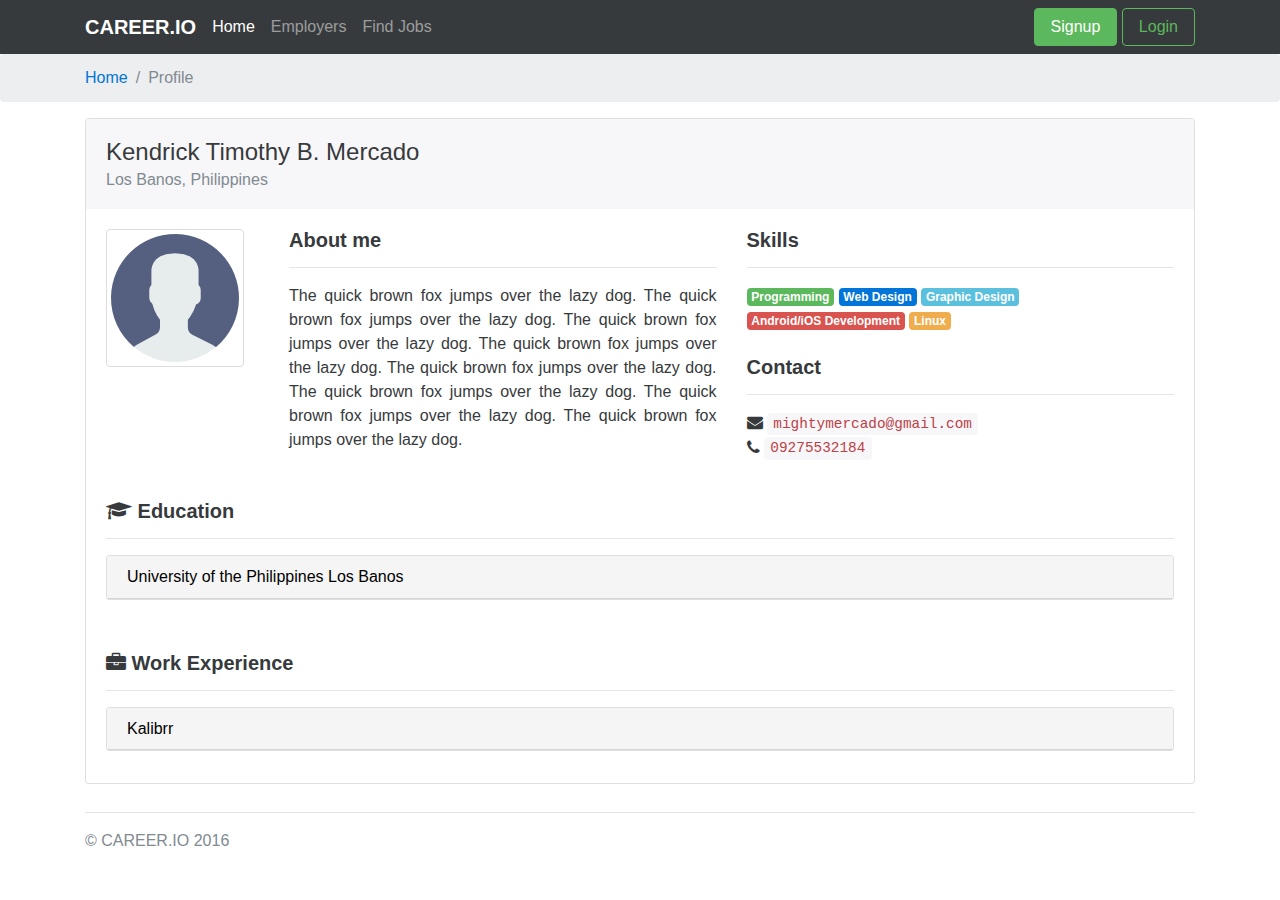
==== frontend/employer.html @ 7386864d "Worked on profile.html and searchjob.html" ====
<!doctype html>
<html ng-app="profile">

<head>
	<title>Profile</title>
	<meta charset="utf-8" />
	<!-- Latest compiled and minified CSS -->
	<link rel="stylesheet" href="assets/bootstrap.min.css">
	<link rel="stylesheet" href="assets/custom.css">
	<link rel="stylesheet" href="assets/font-awesome/css/font-awesome.min.css">
	<script src="assets/jquery-3.1.1.min.js"></script>
	<script src="assets/bootstrap.min.js"></script>
</head>

<body>
	<nav class="noradius navbar navbar-dark bg-inverse">
		<div class="container">
			<a class="navbar-brand logo" href="#"><strong>CAREER.IO</strong></a>
			<ul class="nav navbar-nav">
				<li class="nav-item active">
					<a class="nav-link" href="#">Home <span class="sr-only">(current)</span></a>
				</li>
				<li class="nav-item">
					<a class="nav-link" href="#">Employers</a>
				</li>
				<li class="nav-item">
					<a class="nav-link" href="#">Find Jobs</a>
				</li>
			</ul>
			<form class="form-inline float-xs-right">
				<button class="btn btn-success" type="submit">Signup</button>
				<button class="btn btn-outline-success" type="submit">Login</button>
			</form>
		</div>
	</nav>
	<ol class="breadcrumb">
		<div class="container">
			<li class="breadcrumb-item"><a href="#">Home</a></li>
			<li class="breadcrumb-item active">Profile</li>
		</div>
	</ol>
	<div class="container">
		<div class="card">
			<div class="card-block bg-faded">
				<h4 class="card-title">Kendrick Timothy B. Mercado</h4>
				<h6 class="card-subtitle text-muted">Los Banos, Philippines</h6>
			</div>
			<div class="card-block row">
				<div class="col-lg-2">
					<img src="assets/avatar.png" class="img-thumbnail">
				</div>
				<div class="col-lg-5 text-justify">
					<h5><strong>About me</strong></h5>
					<hr>
					<span class="display-6">The quick brown fox jumps over the lazy dog. The quick brown fox jumps over the lazy dog. The quick brown fox jumps over the lazy dog. The quick brown fox jumps over the lazy dog. The quick brown fox jumps over the lazy dog. The quick brown fox jumps over the lazy dog. The quick brown fox jumps over the lazy dog. The quick brown fox jumps over the lazy dog.</span>
				</div>
				<div class="col-lg-5">
					<h5><strong>Skills</strong></h5>
					<hr>
					<span class="tag tag-success">Programming</span>
					<span class="tag tag-primary">Web Design</span>
					<span class="tag tag-info">Graphic Design</span>
					<span class="tag tag-danger">Android/iOS Development</span>
					<span class="tag tag-warning">Linux</span>
					<br><br>
					<h5><strong>Contact</strong></h5>
					<hr>
					<i class="fa fa-envelope" aria-hidden="true"></i> <code class="display-6">mightymercado@gmail.com</code><br>
					<i class="fa fa-phone" aria-hidden="true"></i> <code class="display-6">09275532184</code>
				</div>
			</div>
			<div class="card-block">
				<h5><i class="fa fa-graduation-cap" aria-hidden="true"></i> <strong>Education</strong></h5>
				<hr>
				<div id="accordion" role="tablist" aria-multiselectable="true">
					<div class="card">
						<div class="card-header" role="tab" id="headingOne">
							<h6 class="mb-0">
								<a class="collapsed text-black" data-toggle="collapse" data-parent="#accordion" href="#collapseOne" aria-expanded="true" aria-controls="collapseOne">University of the Philippines Los Banos</a>
							</h6>
						</div>
						<div id="collapseOne" class="collapse" role="tabpanel" aria-labelledby="headingOne">
							<div class="card-block">
								<div class="row">
									<div class="col-lg-3 text-justify">
										<h6><i class="fa fa-university" aria-hidden="true"></i> <strong>Education Attainment</strong></h6>
										<span class="display-6">College</span>
									</div>
									<div class="col-lg-2 text-justify">
										<h6><i class="fa fa-calendar" aria-hidden="true"></i> <strong>From</strong></h6>
										<span class="display-6">August 2014</span>
									</div>
									<div class="col-lg-2 text-justify">
										<h6><i class="fa fa-calendar" aria-hidden="true"></i> <strong>To</strong></h6>
										<span class="display-6">May 2016</span>
									</div>
								</div>
								<br>
								<div class="row">
									<div class="col-lg-6 text-justify">
										<h6><i class="fa fa-trophy" aria-hidden="true"></i> <strong>Achievements/Description</strong></h6>
										<span class="display-6">
											The quick brown fox jumps over the lazy dog. Little did he know about the brown god who stole whatever.
										</span>
									</div>
								</div>
							</div>
						</div>
					</div>
				</div>
			</div>
			<div class="card-block">
				<h5><i class="fa fa-briefcase" aria-hidden="true"></i> <strong>Work Experience</strong></h5>
				<hr>
				<div id="accordion" role="tablist" aria-multiselectable="true">
					<div class="card">
						<div class="card-header" role="tab" id="headingOne">
							<h6 class="mb-0">
								<a class="collapsed text-black" data-toggle="collapse" data-parent="#accordion" href="#workOne" aria-expanded="true" aria-controls="workOne">Kalibrr</a>
							</h6>
						</div>
						<div id="workOne" class="collapse" role="tabpanel" aria-labelledby="headingOne">
							<div class="card-block">
								<div class="row">
									<div class="col-lg-3 text-justify">
										<h6><i class="fa fa-university" aria-hidden="true"></i> <strong>Job Title</strong></h6>
										<span class="display-6">Junior Developer</span>
									</div>
									<div class="col-lg-2 text-justify">
										<h6><i class="fa fa-calendar" aria-hidden="true"></i> <strong>From</strong></h6>
										<span class="display-6">August 2014</span>
									</div>
									<div class="col-lg-2 text-justify">
										<h6><i class="fa fa-calendar" aria-hidden="true"></i> <strong>To</strong></h6>
										<span class="display-6">May 2016</span>
									</div>
								</div>
								<br>
								<div class="row">
									<div class="col-lg-6 text-justify">
										<h6><i class="fa fa-trophy" aria-hidden="true"></i> <strong>Achievements/Description</strong></h6>
										<span class="display-6">
											The quick brown fox jumps over the lazy dog. Little did he know about the brown god who stole whatever.
										</span>
									</div>
								</div>
							</div>
						</div>
					</div>
				</div>
			</div>
		</div>
	</div>
	<footer class="footer">
		<div class="container">
			<hr>
			<p class="text-muted">© CAREER.IO 2016</p>
		</div>
	</footer>
	<script src="assets/angular.min.js"></script>
	<script src="controller/searchjob.js"></script>
</body>

</html>
---- frontend/assets/custom.css ----
.noradius {
	border-radius: 0;
}

.search-head {
	height: 75px;
}

.pagination-color {
	background-color: black;
	font-size: 50px;
}

.text-white {
	color: white;
}

.text-black {
	color: black;
}

.form-margin {
	margin-left: 20px;
	margin-right: 20px;
}
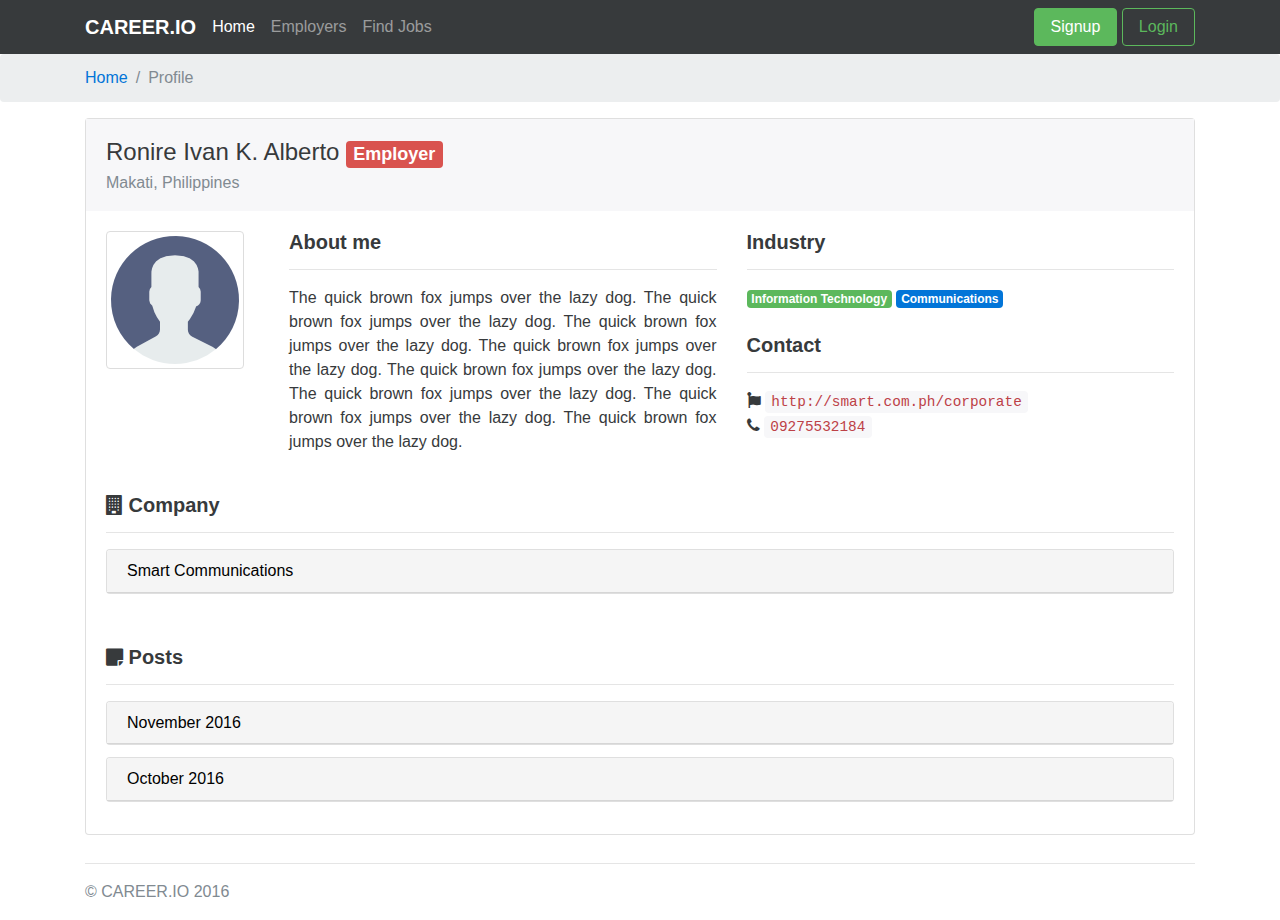
==== commit f19f8367: "stuff" ====
--- a/frontend/employer.html
+++ b/frontend/employer.html
@@ -41,10 +41,10 @@
 	</ol>
 	<div class="container">
 		<div class="card">
-			<div class="card-block bg-faded">
-				<h4 class="card-title">Kendrick Timothy B. Mercado</h4>
-				<h6 class="card-subtitle text-muted">Los Banos, Philippines</h6>
-			</div>
+				<div class="card-block bg-faded">
+					<h4 class="card-title">Ronire Ivan K. Alberto <span class="tag tag-danger">Employer</span> </h4>
+					<h6 class="card-subtitle text-muted">Makati, Philippines </h6>
+				</div>
 			<div class="card-block row">
 				<div class="col-lg-2">
 					<img src="assets/avatar.png" class="img-thumbnail">
@@ -55,50 +55,52 @@
 					<span class="display-6">The quick brown fox jumps over the lazy dog. The quick brown fox jumps over the lazy dog. The quick brown fox jumps over the lazy dog. The quick brown fox jumps over the lazy dog. The quick brown fox jumps over the lazy dog. The quick brown fox jumps over the lazy dog. The quick brown fox jumps over the lazy dog. The quick brown fox jumps over the lazy dog.</span>
 				</div>
 				<div class="col-lg-5">
-					<h5><strong>Skills</strong></h5>
+					<h5><strong>Industry</strong></h5>
 					<hr>
-					<span class="tag tag-success">Programming</span>
-					<span class="tag tag-primary">Web Design</span>
-					<span class="tag tag-info">Graphic Design</span>
-					<span class="tag tag-danger">Android/iOS Development</span>
-					<span class="tag tag-warning">Linux</span>
+					<span class="tag tag-success">Information Technology</span>
+					<span class="tag tag-primary">Communications</span>
 					<br><br>
 					<h5><strong>Contact</strong></h5>
 					<hr>
-					<i class="fa fa-envelope" aria-hidden="true"></i> <code class="display-6">mightymercado@gmail.com</code><br>
+					<i class="fa fa-font-awesome" aria-hidden="true"></i> <code class="display-6">http://smart.com.ph/corporate</code><br>
 					<i class="fa fa-phone" aria-hidden="true"></i> <code class="display-6">09275532184</code>
 				</div>
 			</div>
 			<div class="card-block">
-				<h5><i class="fa fa-graduation-cap" aria-hidden="true"></i> <strong>Education</strong></h5>
+				<h5><i class="fa fa-building" aria-hidden="true"></i> <strong>Company</strong></h5>
 				<hr>
 				<div id="accordion" role="tablist" aria-multiselectable="true">
 					<div class="card">
 						<div class="card-header" role="tab" id="headingOne">
 							<h6 class="mb-0">
-								<a class="collapsed text-black" data-toggle="collapse" data-parent="#accordion" href="#collapseOne" aria-expanded="true" aria-controls="collapseOne">University of the Philippines Los Banos</a>
+								<a class="collapsed text-black" data-toggle="collapse" data-parent="#accordion" href="#collapseOne" aria-expanded="true" aria-controls="collapseOne">Smart Communications</a>
 							</h6>
 						</div>
 						<div id="collapseOne" class="collapse" role="tabpanel" aria-labelledby="headingOne">
 							<div class="card-block">
 								<div class="row">
-									<div class="col-lg-3 text-justify">
-										<h6><i class="fa fa-university" aria-hidden="true"></i> <strong>Education Attainment</strong></h6>
-										<span class="display-6">College</span>
-									</div>
 									<div class="col-lg-2 text-justify">
 										<h6><i class="fa fa-calendar" aria-hidden="true"></i> <strong>From</strong></h6>
-										<span class="display-6">August 2014</span>
+										<span class="display-6">January 2016</span>
 									</div>
 									<div class="col-lg-2 text-justify">
 										<h6><i class="fa fa-calendar" aria-hidden="true"></i> <strong>To</strong></h6>
-										<span class="display-6">May 2016</span>
+										<span class="display-6">Now</span>
 									</div>
 								</div>
 								<br>
 								<div class="row">
 									<div class="col-lg-6 text-justify">
-										<h6><i class="fa fa-trophy" aria-hidden="true"></i> <strong>Achievements/Description</strong></h6>
+										<h6><i class="fa fa-building-o" aria-hidden="true"></i> <strong>Main Office:</strong></h6>
+										<span class="display-6">
+											Makati City, Philippines
+										</span>
+									</div>
+								</div>
+								<br>
+								<div class="row">
+									<div class="col-lg-6 text-justify">
+										<h6><i class="fa fa-trophy" aria-hidden="true"></i> <strong>Innovations/Awards</strong></h6>
 										<span class="display-6">
 											The quick brown fox jumps over the lazy dog. Little did he know about the brown god who stole whatever.
 										</span>
@@ -109,37 +111,41 @@
 					</div>
 				</div>
 			</div>
+			
 			<div class="card-block">
-				<h5><i class="fa fa-briefcase" aria-hidden="true"></i> <strong>Work Experience</strong></h5>
+				<h5><i class="fa fa-sticky-note" aria-hidden="true"></i> <strong>Posts</strong></h5>
 				<hr>
 				<div id="accordion" role="tablist" aria-multiselectable="true">
 					<div class="card">
 						<div class="card-header" role="tab" id="headingOne">
 							<h6 class="mb-0">
-								<a class="collapsed text-black" data-toggle="collapse" data-parent="#accordion" href="#workOne" aria-expanded="true" aria-controls="workOne">Kalibrr</a>
+								<a class="collapsed text-black" data-toggle="collapse" data-parent="#accordion" href="#postOne" aria-expanded="true" aria-controls="postOne">
+								November 2016
+								</a>
 							</h6>
 						</div>
-						<div id="workOne" class="collapse" role="tabpanel" aria-labelledby="headingOne">
+						<div id="postOne" class="collapse" role="tabpanel" aria-labelledby="headingOne">
 							<div class="card-block">
 								<div class="row">
-									<div class="col-lg-3 text-justify">
-										<h6><i class="fa fa-university" aria-hidden="true"></i> <strong>Job Title</strong></h6>
-										<span class="display-6">Junior Developer</span>
-									</div>
-									<div class="col-lg-2 text-justify">
-										<h6><i class="fa fa-calendar" aria-hidden="true"></i> <strong>From</strong></h6>
-										<span class="display-6">August 2014</span>
-									</div>
-									<div class="col-lg-2 text-justify">
-										<h6><i class="fa fa-calendar" aria-hidden="true"></i> <strong>To</strong></h6>
-										<span class="display-6">May 2016</span>
+									<div class="col-lg-6 text-justify">
+										<a href="#" class="card-link"><p>Hiring: Web Designer</p></a>
 									</div>
 								</div>
-								<br>
+							</div>
+						</div>
+					</div>
+					<div class="card">
+						<div class="card-header" role="tab" id="headingOne">
+							<h6 class="mb-0">
+								<a class="collapsed text-black" data-toggle="collapse" data-parent="#accordion" href="#postTwo" aria-expanded="true" aria-controls="postTwo">
+								October 2016
+								</a>
+							</h6>
+						</div>
+						<div id="postTwo" class="collapse" role="tabpanel" aria-labelledby="headingOne">
+							<div class="card-block">
 								<div class="row">
 									<div class="col-lg-6 text-justify">
-										<h6><i class="fa fa-trophy" aria-hidden="true"></i> <strong>Achievements/Description</strong></h6>
-										<span class="display-6">
 											The quick brown fox jumps over the lazy dog. Little did he know about the brown god who stole whatever.
 										</span>
 									</div>
--- a/frontend/assets/custom.css
+++ b/frontend/assets/custom.css
@@ -23,3 +23,7 @@
 	margin-left: 20px;
 	margin-right: 20px;
 }
+
+#nav {
+	margin-bottom: 0;
+}
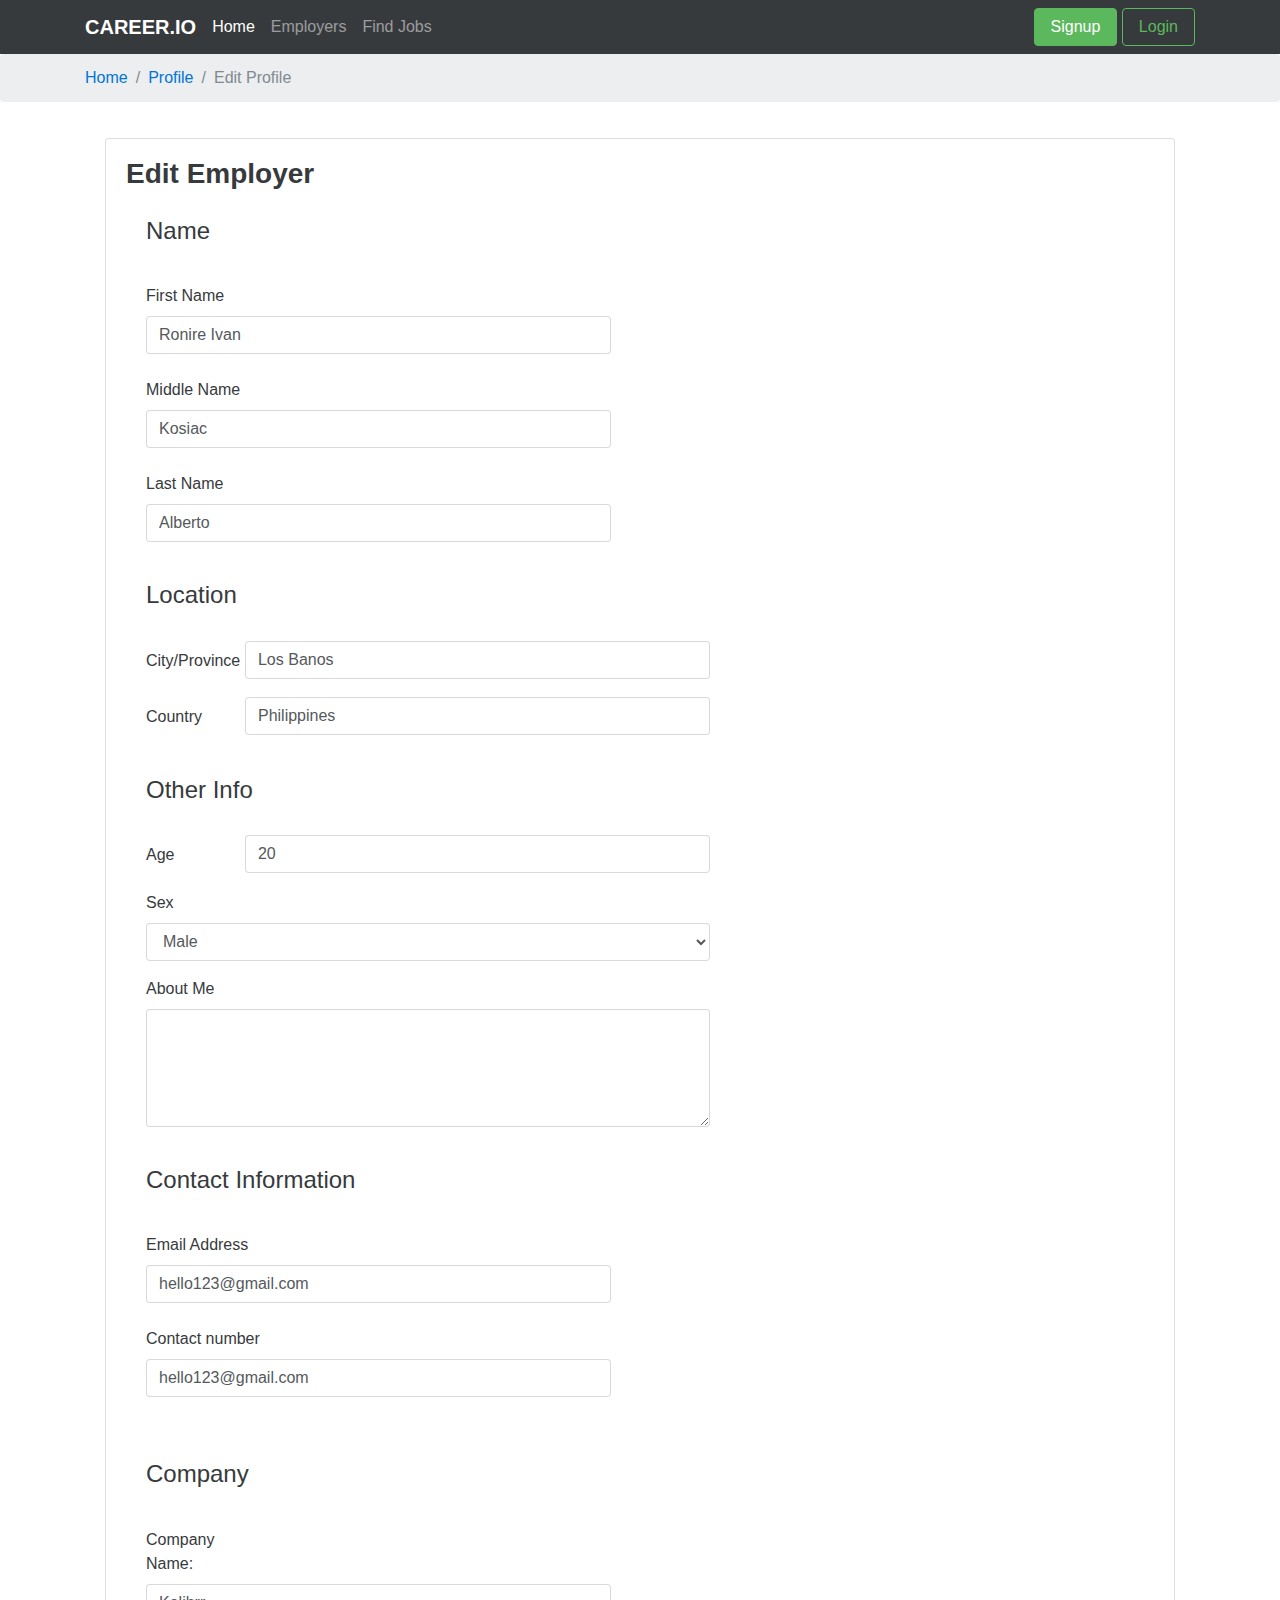
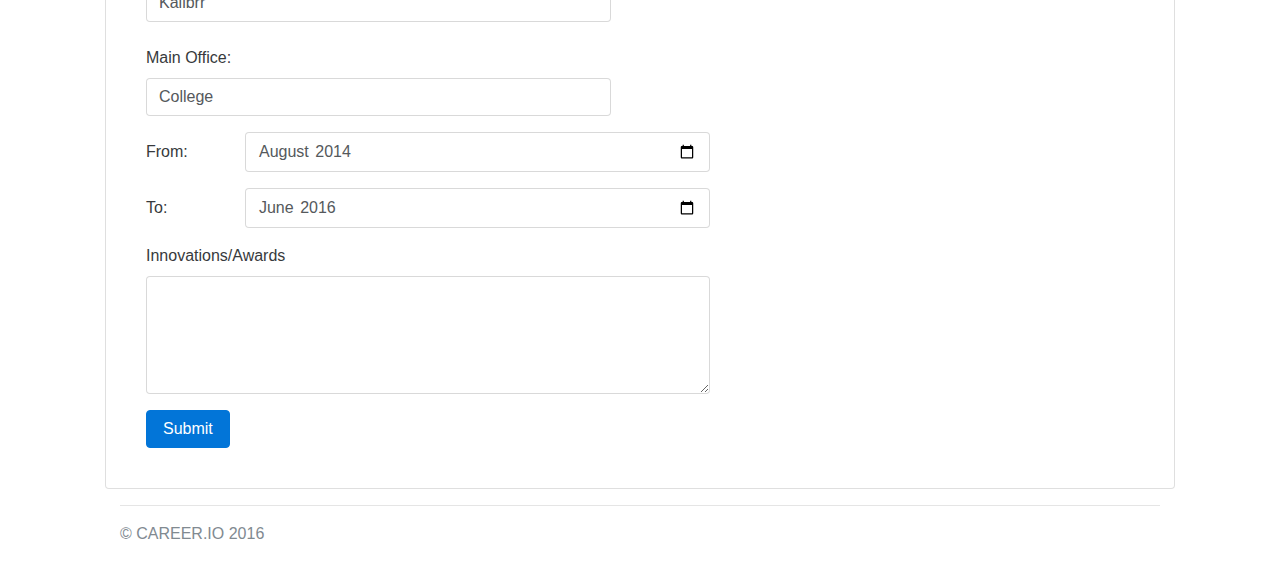
==== commit 15bd7872: "Employer Page Updated" ====
--- a/frontend/employer.html
+++ b/frontend/employer.html
@@ -1,8 +1,8 @@
 <!doctype html>
-<html ng-app="profile">
+<html ng-app="job">
 
 <head>
-	<title>Profile</title>
+	<title>Job</title>
 	<meta charset="utf-8" />
 	<!-- Latest compiled and minified CSS -->
 	<link rel="stylesheet" href="assets/bootstrap.min.css">
@@ -11,7 +11,6 @@
 	<script src="assets/jquery-3.1.1.min.js"></script>
 	<script src="assets/bootstrap.min.js"></script>
 </head>
-
 <body>
 	<nav class="noradius navbar navbar-dark bg-inverse">
 		<div class="container">
@@ -28,135 +27,246 @@
 				</li>
 			</ul>
 			<form class="form-inline float-xs-right">
-				<button class="btn btn-success" type="submit">Signup</button>
-				<button class="btn btn-outline-success" type="submit">Login</button>
+				<button type="button" class="btn btn-success" data-toggle="modal" data-target="#signupModal">Signup</button>
+				<button type="button" class="btn btn-outline-success" data-toggle="modal" data-target="#loginModel">Login</button>
 			</form>
 		</div>
 	</nav>
+	
 	<ol class="breadcrumb">
 		<div class="container">
-			<li class="breadcrumb-item"><a href="#">Home</a></li>
-			<li class="breadcrumb-item active">Profile</li>
+		  <li class="breadcrumb-item"><a href="#">Home</a></li>
+		  <li class="breadcrumb-item"><a href="#">Profile</a></li>
+		  <li class="breadcrumb-item active">Edit Profile</li>
 		</div>
 	</ol>
+	
+	<!-- Modal -->
+	<div class="modal fade" id="loginModel" tabindex="-1" role="dialog" aria-labelledby="myModalLabel" aria-hidden="true">
+	  <div class="modal-dialog" role="document">
+		<div class="modal-content">
+		  <div class="modal-header">
+			<button type="button" class="close" data-dismiss="modal" aria-label="Close">
+			  <span aria-hidden="true">&times;</span>
+			</button>
+			<h4 class="modal-title" id="myModalLabel">Login</h4>
+		  </div>
+		  <div class="modal-body">
+			<div class="form-group">
+				<label for="loginEmail">Email address</label>
+				<input type="email" class="form-control" id="loginEmail" aria-describedby="emailHelp" placeholder="Enter email">
+			  </div>
+			  <div class="form-group">
+				<label for="exampleInputPassword1">Password</label>
+				<input type="password" class="form-control" id="loginPass" placeholder="Password">
+			  </div>
+		  </div>
+		  <div class="modal-footer">
+			<button type="button" class="btn btn-secondary" data-dismiss="modal">Cancel</button>
+			<button type="button" class="btn btn-primary">Login</button>
+		  </div>
+		</div>
+	  </div>
+	</div>
+	<!-- Modal -->
+	<div class="modal fade" id="signupModal" tabindex="-1" role="dialog" aria-labelledby="myModalLabel" aria-hidden="true">
+	  <div class="modal-dialog " role="document">
+		<div class="modal-content">
+		  <div class="modal-header">
+			<button type="button" class="close" data-dismiss="modal" aria-label="Close">
+			  <span aria-hidden="true">&times;</span>
+			</button>
+			<h4 class="modal-title" id="myModalLabel">Signup</h4>
+		  </div>
+		  <div class="modal-body ">
+				<div class="form-group row">
+				 <label for="employer-fname" class="col-xs-4 col-form-label">First Name</label>
+					<div class="col-xs">
+						<input class="form-control" type="text" value="Ronire Ivan" id="employer-fname">
+					</div>
+				</div>
+				<div class="form-group row">
+					<label for="employer-mname" class="col-xs-4 col-form-label">Middle Name</label>
+						<div class="col-xs">
+							<input class="form-control" type="text" value="Kosiac" id="employer-mname">
+						</div>
+				</div>
+				<div class="form-group row">
+					<label for="employer-lname" class="col-xs-4 col-form-label">Last Name</label>
+						<div class="col-xs">
+							<input class="form-control" type="text" value="Alberto" id="employer-lname">
+						</div>
+				</div>
+				<div class="form-group">
+					<label for="signupEmail">Email address</label>
+					<input type="email" class="form-control" id="signupEmail" aria-describedby="emailHelp" placeholder="Enter email">
+			  </div>
+			  <div class="form-group">
+				<label for="signupPass">Password</label>
+				<input type="password" class="form-control" id="signupPass" placeholder="Password">
+			  </div>
+		  </div>
+		  <div class="modal-footer">
+			<button type="button" class="btn btn-secondary" data-dismiss="modal">Close</button>
+			<button type="button" class="btn btn-primary">Save changes</button>
+		  </div>
+		</div>
+	  </div>
+	</div>
+
 	<div class="container">
-		<div class="card">
-				<div class="card-block bg-faded">
-					<h4 class="card-title">Ronire Ivan K. Alberto <span class="tag tag-danger">Employer</span> </h4>
-					<h6 class="card-subtitle text-muted">Makati, Philippines </h6>
-				</div>
-			<div class="card-block row">
-				<div class="col-lg-2">
-					<img src="assets/avatar.png" class="img-thumbnail">
-				</div>
-				<div class="col-lg-5 text-justify">
-					<h5><strong>About me</strong></h5>
-					<hr>
-					<span class="display-6">The quick brown fox jumps over the lazy dog. The quick brown fox jumps over the lazy dog. The quick brown fox jumps over the lazy dog. The quick brown fox jumps over the lazy dog. The quick brown fox jumps over the lazy dog. The quick brown fox jumps over the lazy dog. The quick brown fox jumps over the lazy dog. The quick brown fox jumps over the lazy dog.</span>
-				</div>
-				<div class="col-lg-5">
-					<h5><strong>Industry</strong></h5>
-					<hr>
-					<span class="tag tag-success">Information Technology</span>
-					<span class="tag tag-primary">Communications</span>
-					<br><br>
-					<h5><strong>Contact</strong></h5>
-					<hr>
-					<i class="fa fa-font-awesome" aria-hidden="true"></i> <code class="display-6">http://smart.com.ph/corporate</code><br>
-					<i class="fa fa-phone" aria-hidden="true"></i> <code class="display-6">09275532184</code>
-				</div>
-			</div>
-			<div class="card-block">
-				<h5><i class="fa fa-building" aria-hidden="true"></i> <strong>Company</strong></h5>
-				<hr>
-				<div id="accordion" role="tablist" aria-multiselectable="true">
-					<div class="card">
-						<div class="card-header" role="tab" id="headingOne">
-							<h6 class="mb-0">
-								<a class="collapsed text-black" data-toggle="collapse" data-parent="#accordion" href="#collapseOne" aria-expanded="true" aria-controls="collapseOne">Smart Communications</a>
-							</h6>
-						</div>
-						<div id="collapseOne" class="collapse" role="tabpanel" aria-labelledby="headingOne">
-							<div class="card-block">
+		<div class="card-block">
+				<div class="card">
+					<div class="card-block">
+						<div class="row">
+							<div class="col-sm-4">
+								<h3><strong>Edit Employer</strong></h5>
+							</div>
+						</div>
+						<div class="card-block">
+							<div class="row">	
+								<div class="col-sm-7">
+									<h4>Name</h4>
+									<br>
+									<div class="form-group row">
+									  <label for="employer-fname" class="col-xs-4 col-form-label">First Name</label>
+									  <div class="col-xs-10">
+										<input class="form-control" type="text" value="Ronire Ivan" id="employer-fname">
+									  </div>
+									</div>
+									<div class="form-group row">
+									  <label for="employer-mname" class="col-xs-4 col-form-label">Middle Name</label>
+									  <div class="col-xs-10">
+										<input class="form-control" type="text" value="Kosiac" id="employer-mname">
+									  </div>
+									</div>
+									<div class="form-group row">
+									  <label for="employer-lname" class="col-xs-4 col-form-label">Last Name</label>
+									  <div class="col-xs-10">
+										<input class="form-control" type="text" value="Alberto" id="employer-lname">
+									  </div>
+									</div>
+								</div>
+							</div>	
+								
+								<br>
+								
+								
 								<div class="row">
-									<div class="col-lg-2 text-justify">
-										<h6><i class="fa fa-calendar" aria-hidden="true"></i> <strong>From</strong></h6>
-										<span class="display-6">January 2016</span>
-									</div>
-									<div class="col-lg-2 text-justify">
-										<h6><i class="fa fa-calendar" aria-hidden="true"></i> <strong>To</strong></h6>
-										<span class="display-6">Now</span>
-									</div>
-								</div>
-								<br>
+									<div class="col-sm-7">
+									
+										<h4>Location</h4>
+										<br>
+										<div class="form-group row">
+										  <label for="employer-cp" class="col-xs-2 col-form-label">City/Province</label>
+										  <div class="col-xs-10">
+											<input class="form-control" type="text" value="Los Banos" id="employer-cp">
+										  </div>
+										</div>
+										
+										<div class="form-group row">
+										  <label for="employer-country" class="col-xs-2 col-form-label">Country</label>
+										  <div class="col-xs-10">
+											<input class="form-control" type="text" value="Philippines" id="employer-country">
+										  </div>
+										</div>
+									</div>
+								</div>
+								
+								<br>
+								
 								<div class="row">
-									<div class="col-lg-6 text-justify">
-										<h6><i class="fa fa-building-o" aria-hidden="true"></i> <strong>Main Office:</strong></h6>
-										<span class="display-6">
-											Makati City, Philippines
-										</span>
-									</div>
-								</div>
-								<br>
-								<div class="row">
-									<div class="col-lg-6 text-justify">
-										<h6><i class="fa fa-trophy" aria-hidden="true"></i> <strong>Innovations/Awards</strong></h6>
-										<span class="display-6">
-											The quick brown fox jumps over the lazy dog. Little did he know about the brown god who stole whatever.
-										</span>
-									</div>
-								</div>
-							</div>
+									<div class="col-sm-7">
+										<h4>Other Info</h4>
+										<br>
+										<div class="form-group row">
+										  <label for="employer-age" class="col-xs-2 col-form-label">Age</label>
+										  <div class="col-xs-10">
+											<input class="form-control" type="text" value="20" id="employer-age">
+										  </div>
+										</div>
+										
+										<div class="form-group">
+											<label for="employer-sex" >Sex</label>
+											<select class="form-control" id="employer-sex">
+											  <option>Male</option>
+											  <option>Female</option>
+											</select>
+										  </div>
+										
+										<div class="form-group">
+											<label for="employer-abt-me">About Me</label>
+											<textarea class="form-control" id="employer-abt-me" rows="5"></textarea>
+										</div>
+										
+									<div>
+								</div>
+								
+								<br>
+								
+								<h4>Contact Information</h4>
+									<br>
+									<div class="form-group row">
+										  <label for="employer-email" class="col-xs-5 col-form-label">Email Address</label>
+										  <div class="col-xs-10">
+											<input class="form-control" type="text" value="hello123@gmail.com" id="employer-email">
+										  </div>
+									</div>
+									<div class="form-group row">
+										  <label for="employer-email" class="col-xs-5 col-form-label">Contact number</label>
+										  <div class="col-xs-10">
+											<input class="form-control" type="text" value="hello123@gmail.com" id="employer-email">
+										  </div>
+									</div>
+								
+								<br>
+								
+								<br>
+								
+								<h4>Company</h4>
+								
+								<br>
+								<div class="form-group row">
+								  <label for="employer-school" class="col-xs-3 col-form-label">Company Name:</label>
+									<div class="col-xs-10">
+										<input class="form-control" type="text" value="Kalibrr" id="employer-school">
+									</div>
+								</div>
+								
+								<div class="form-group row">
+								  <label for="employer-mo" class="col-xs-3 col-form-label">Main Office:</label>
+								  <div class="col-xs-10">
+									<input class="form-control" type="text" value="College" id="employer-mo">
+								  </div>
+								</div>
+								
+								<div class="form-group row">
+								  <label for="employer-from" class="col-xs-2 col-form-label">From:</label>
+								  <div class="col-xs-10">
+									<input class="form-control" type="month" value="2014-08" id="employer-from">
+								  </div>
+								</div>
+								
+								<div class="form-group row">
+								  <label for="employer-to" class="col-xs-2 col-form-label">To:</label>
+								  <div class="col-xs-10">
+									<input class="form-control" type="month" value="2016-06" id="employer-to">
+								  </div>
+								</div>
+								
+								<div class="form-group">
+									<label for="employer-ad">Innovations/Awards</label>
+									<textarea class="form-control" id="employer-ad" rows="5"></textarea>
+								 </div>
+								 
+								<button type="submit" class="btn btn-primary">Submit</button>
+								 
 						</div>
 					</div>
 				</div>
-			</div>
-			
-			<div class="card-block">
-				<h5><i class="fa fa-sticky-note" aria-hidden="true"></i> <strong>Posts</strong></h5>
-				<hr>
-				<div id="accordion" role="tablist" aria-multiselectable="true">
-					<div class="card">
-						<div class="card-header" role="tab" id="headingOne">
-							<h6 class="mb-0">
-								<a class="collapsed text-black" data-toggle="collapse" data-parent="#accordion" href="#postOne" aria-expanded="true" aria-controls="postOne">
-								November 2016
-								</a>
-							</h6>
-						</div>
-						<div id="postOne" class="collapse" role="tabpanel" aria-labelledby="headingOne">
-							<div class="card-block">
-								<div class="row">
-									<div class="col-lg-6 text-justify">
-										<a href="#" class="card-link"><p>Hiring: Web Designer</p></a>
-									</div>
-								</div>
-							</div>
-						</div>
-					</div>
-					<div class="card">
-						<div class="card-header" role="tab" id="headingOne">
-							<h6 class="mb-0">
-								<a class="collapsed text-black" data-toggle="collapse" data-parent="#accordion" href="#postTwo" aria-expanded="true" aria-controls="postTwo">
-								October 2016
-								</a>
-							</h6>
-						</div>
-						<div id="postTwo" class="collapse" role="tabpanel" aria-labelledby="headingOne">
-							<div class="card-block">
-								<div class="row">
-									<div class="col-lg-6 text-justify">
-											The quick brown fox jumps over the lazy dog. Little did he know about the brown god who stole whatever.
-										</span>
-									</div>
-								</div>
-							</div>
-						</div>
-					</div>
-				</div>
-			</div>
 		</div>
 	</div>
+	
 	<footer class="footer">
 		<div class="container">
 			<hr>
